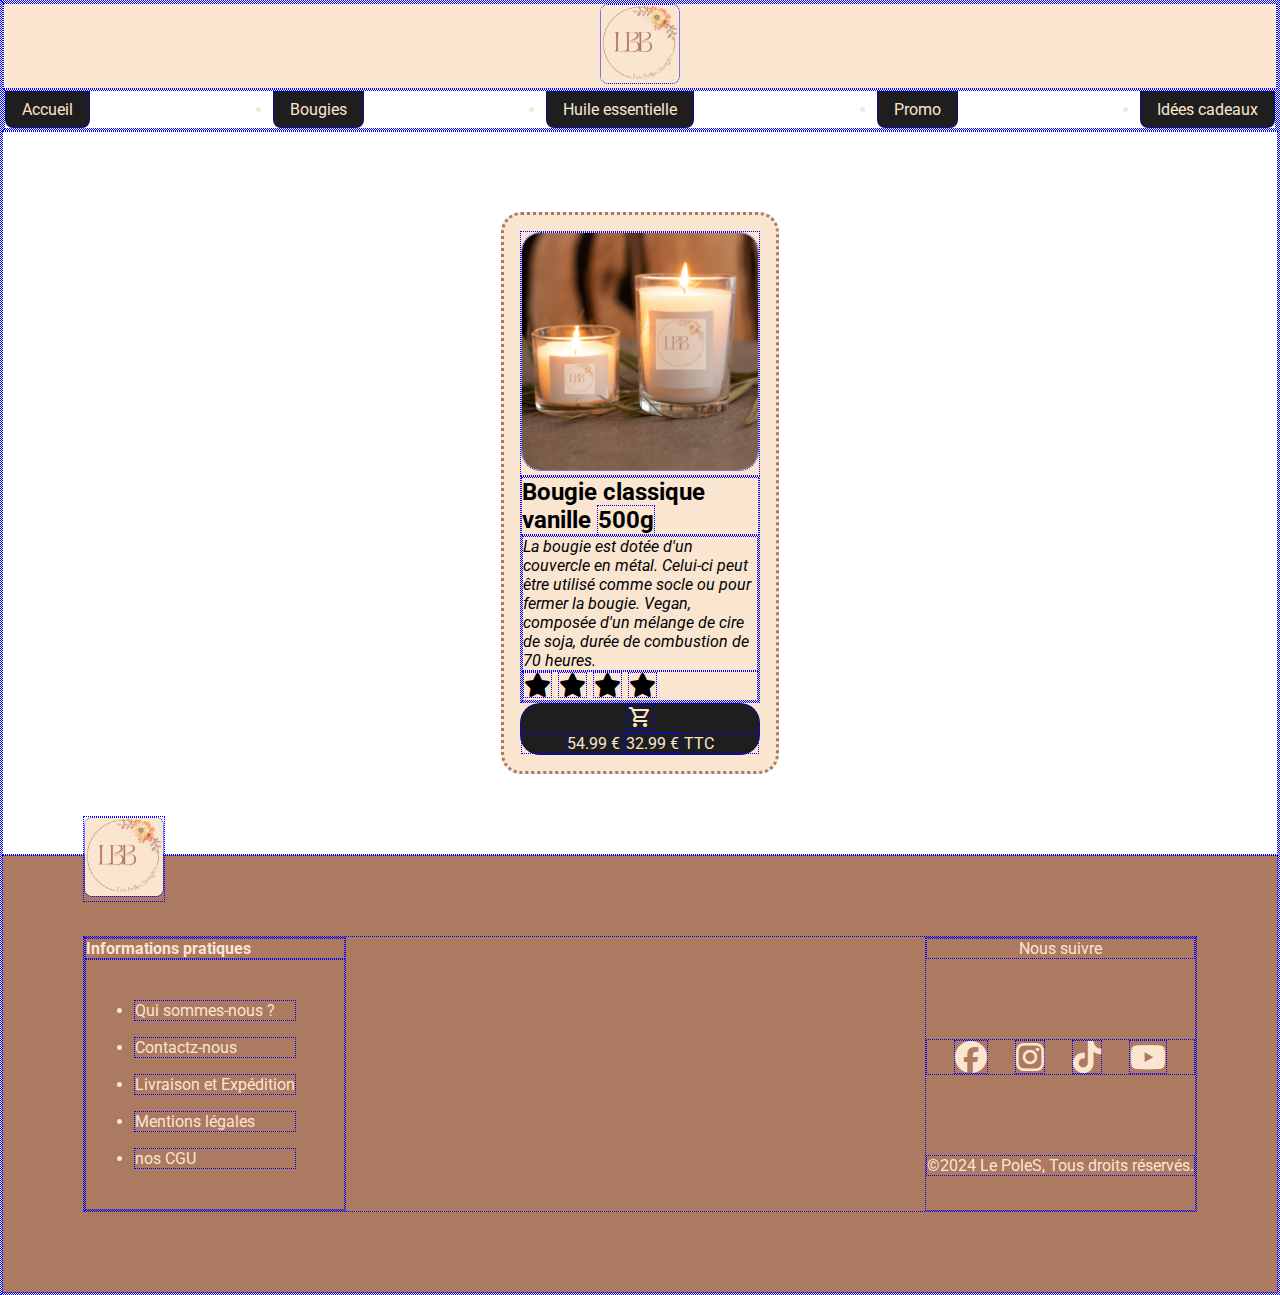
==== eval_index.html @ d2fb9523 "eval en cours" ====
<!DOCTYPE html>
<html lang="en">
<head>
    <meta charset="UTF-8">
    <meta name="viewport" content="width=device-width, initial-scale=1.0">
    <link rel="preconnect" href="https://fonts.googleapis.com">
    <link rel="preconnect" href="https://fonts.gstatic.com" crossorigin>
    <link href="https://fonts.googleapis.com/css2?family=Roboto:ital,wght@0,100..900;1,100..900&display=swap" rel="stylesheet">    
    <link rel="stylesheet" href="https://cdnjs.cloudflare.com/ajax/libs/font-awesome/6.7.2/css/all.min.css">
    <link rel="stylesheet" href="https://fonts.googleapis.com/css2?family=Material+Symbols+Outlined:opsz,wght,FILL,GRAD@24,400,0,0&icon_names=shopping_cart" />
    <link rel="stylesheet" href="/eval.css">
    <title>Document</title>
</head>
<body>
    <header>
        <div class="logo_header">
            <img class="logo" src="/img/logo.png" alt="">
        </div>

        <nav>
            <ul class="nav_header">
                <li>Accueil</li>
                <li>Bougies</li>
                <li>Huile essentielle</li>
                <li>Promo</li>
                <li>Idées cadeaux</li>
            </ul>
        </nav>
    </header>

    <main>
        <section class="card">
            <div class="product_img1">
                <img src="/img/candel_vanilla.png" alt="">
            </div>

            <div class="product_info1">
                <h2>Bougie classique vanille  <span>500g</span><h2>

                <p>La bougie est dotée d'un couvercle en métal. Celui-ci peut être utilisé comme socle ou pour fermer la bougie. Vegan, composée d'un mélange de cire de soja, durée de combustion de 70 heures.</p>

                <div class="product_note1">
                    <i class="fa-solid fa-star"></i>
                    <i class="fa-solid fa-star"></i>
                    <i class="fa-solid fa-star"></i>
                    <i class="fa-solid fa-star"></i>
                </div>
            </div>

            <div class="price1">
                <i class="material-symbols-outlined">
                    shopping_cart
                    </i>
                
                <p>
                    <span class="price_crossed">54.99 €</span>
                    <span class="price_new"> 32.99 €</span> TTC
                </p>
            </div>

        </section>
    </main>

    <footer>
        <div class="logo_footer">
            <img class="logo" src="/img/logo.png" alt="">
        </div>

        <div class="container_footer">
            <section class="container1">
                <h4>Informations pratiques</h4>

                <ul class="nav_footer">
                    <li>Qui sommes-nous ?</li>
                    <li>Contactz-nous</li>
                    <li>Livraison et Expédition</li>
                    <li>Mentions légales</li>
                    <li>nos CGU</li>
                </ul>
            </section>

            <section class="container2">
                <p>Nous suivre</p>
            
                <div class="networks">
                    <i class="fa-brands fa-facebook"></i>
                    <i class="fa-brands fa-instagram"></i>
                    <i class="fa-brands fa-tiktok"></i>
                    <i class="fa-brands fa-youtube"></i>
                </div>
            
                <p>&copy;2024 Le PoleS, Tous droits réservés.</p>
            </section>
        </div>
    </footer>
</body>
</html>

<!-- 
Bougie parfumée menthe
La bougie est dotée d'un couvercle en métal. Celui-ci peut être utilisé comme socle ou pour fermer la bougie. Vegan, composée d'un mélange de cire de soja, durée de combustion de 70 heures.

Huile essentielle Lavande
Incontournable de la trousse d'urgence, cette huile aux propriétés régénérantes et réparatrices s'utilise traditionnellement en cas de petits bobos ou piqûres d'insectes.

Huile essentielle Inule
Connue pour ses propriétés puissantes sur la sphère respiratoire, cette huile essentielle est traditionnellement utilisée pour sa contribution en cas d'inconforts respiratoires. -->
---- eval.css ----
*{
    margin: 0;
    padding: 0;
    box-sizing: border-box;
    border: 1px dotted blue;
    font-family: "Roboto", serif;
    font-optical-sizing: auto;
    font-weight: <weight>;
    font-style: normal;
    font-variation-settings:"wdth" 100;
}

/* -------------------header------------------------ */
header{ 
}
.logo_header{
    background-color: #FAE5D1;
    text-align: center;
}
.logo{
    height: 5em;
    border-radius: 0.5em;
}
.nav_header{
    display: flex;
    justify-content: space-between;
}
.nav_header li{
    background-color: #1E1E1E;
    border-radius: 0 0 0.5em 0.5em;
    color: #FAE5D1;
    padding: 0.5rem 1rem;
}
/* -------------------main------------------------ */
main{
    display: flex;
    justify-content: space-around;
    padding: 5rem;
    width: 100%;
}


.card{
    background-color: #FAE5D1;
    border: 3px dotted #AC7961;
    border-radius: 20px;
    padding: 1rem;
    width: 25%;
    
}
.product_img1 img{
    border-radius: 20px;
    width: 100%;
}
.product_info1 p{
    font-size: medium;
    font-weight: normal;
    font-style: italic;
}
.price1{
    background-color: #1E1E1E;
    color: #FAE5D1;
    border-radius: 20px;
    text-align: center;
}
/* -------------------footer------------------------ */
footer{
    background-color: #AC7961;
    color: #FAE5D1;
    position: relative;
    padding: 5rem;
}
.container_footer{
    display: flex;
    justify-content: space-between;
}
.logo_footer{
    position: absolute; top: -2.5rem;
    position-area: top center;
}
.nav_footer{
    padding: 1.5em 3em;
}
.nav_footer li{
    margin: 1em 0;
}

.container2 p{
    text-align: center;
}
.networks{
    display: flex;
    justify-content: space-evenly;
    margin: 5rem 0 ;
}
.container2 i{
    color: #FAE5D1;
    font-size: 2em;
}



/* Beige : #FAE5D1 
 Marron : #AC7961 
 Gris foncé : #1E1E1E */
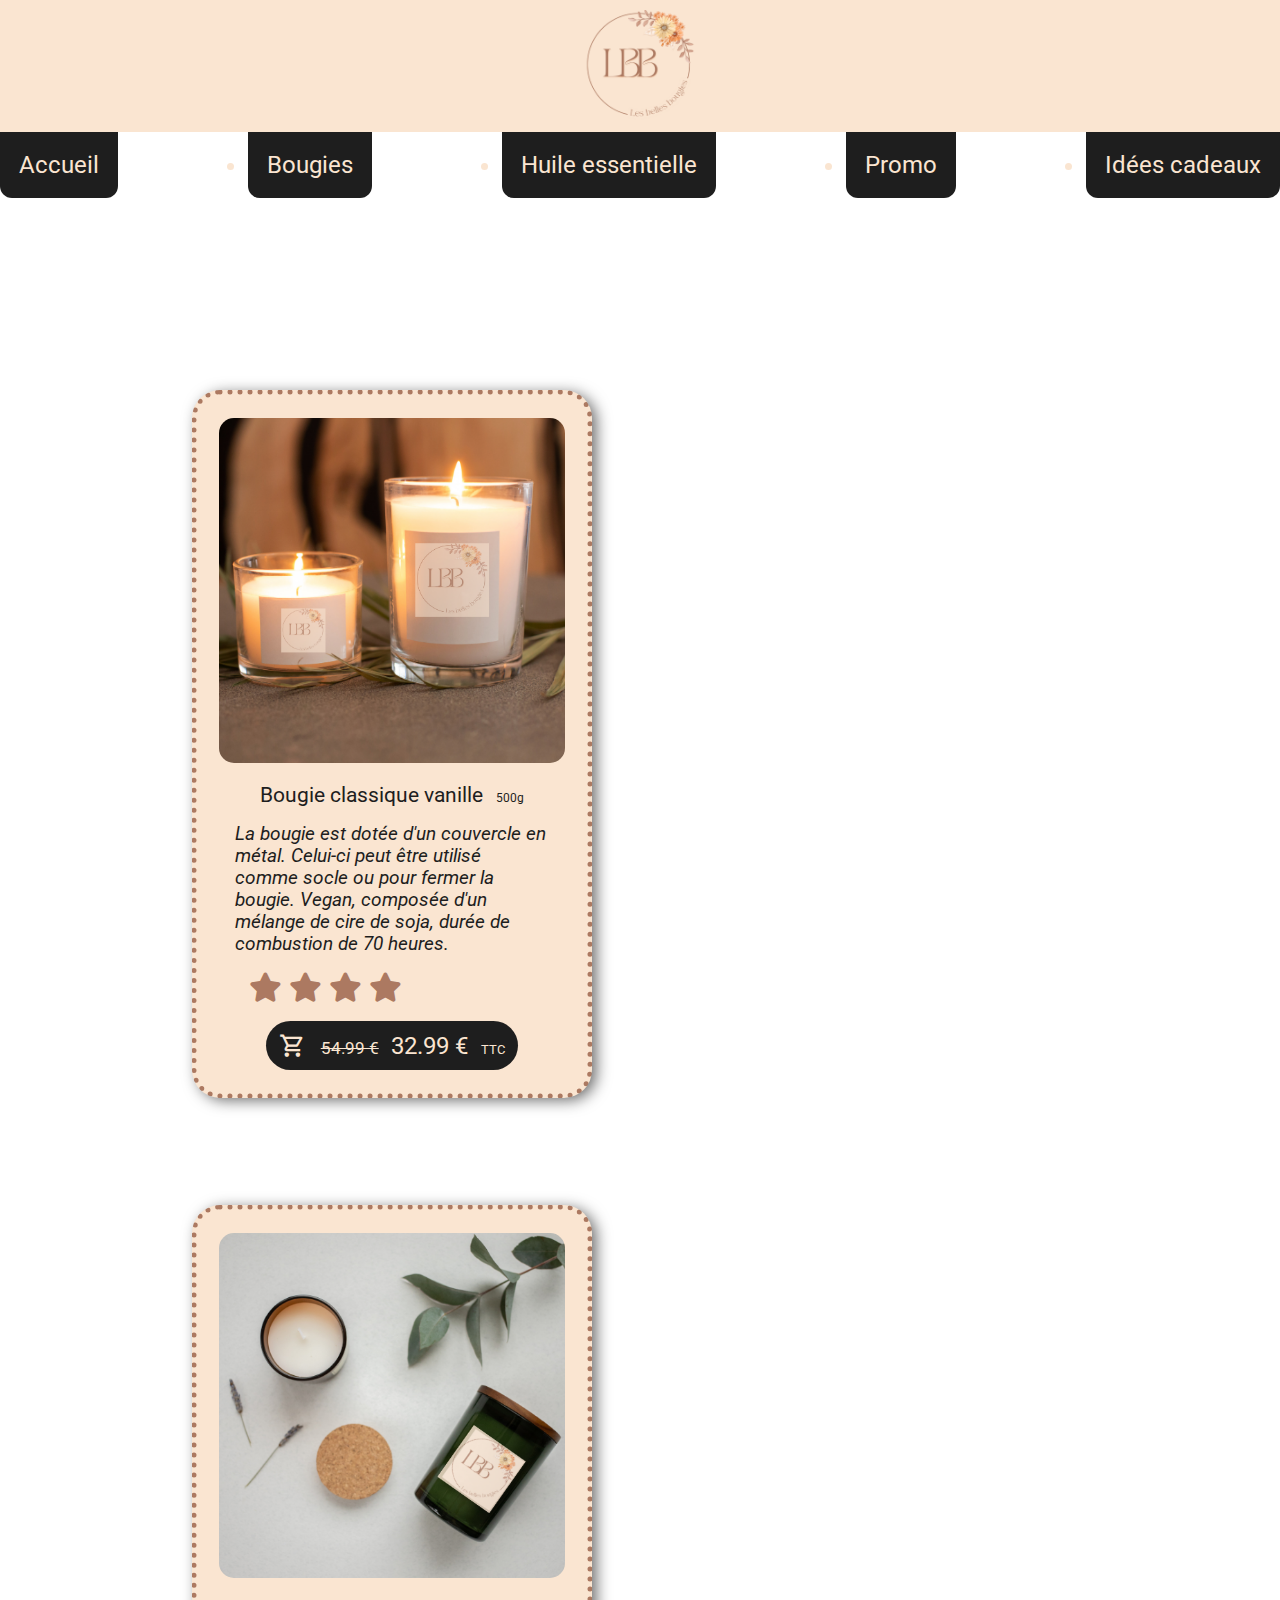
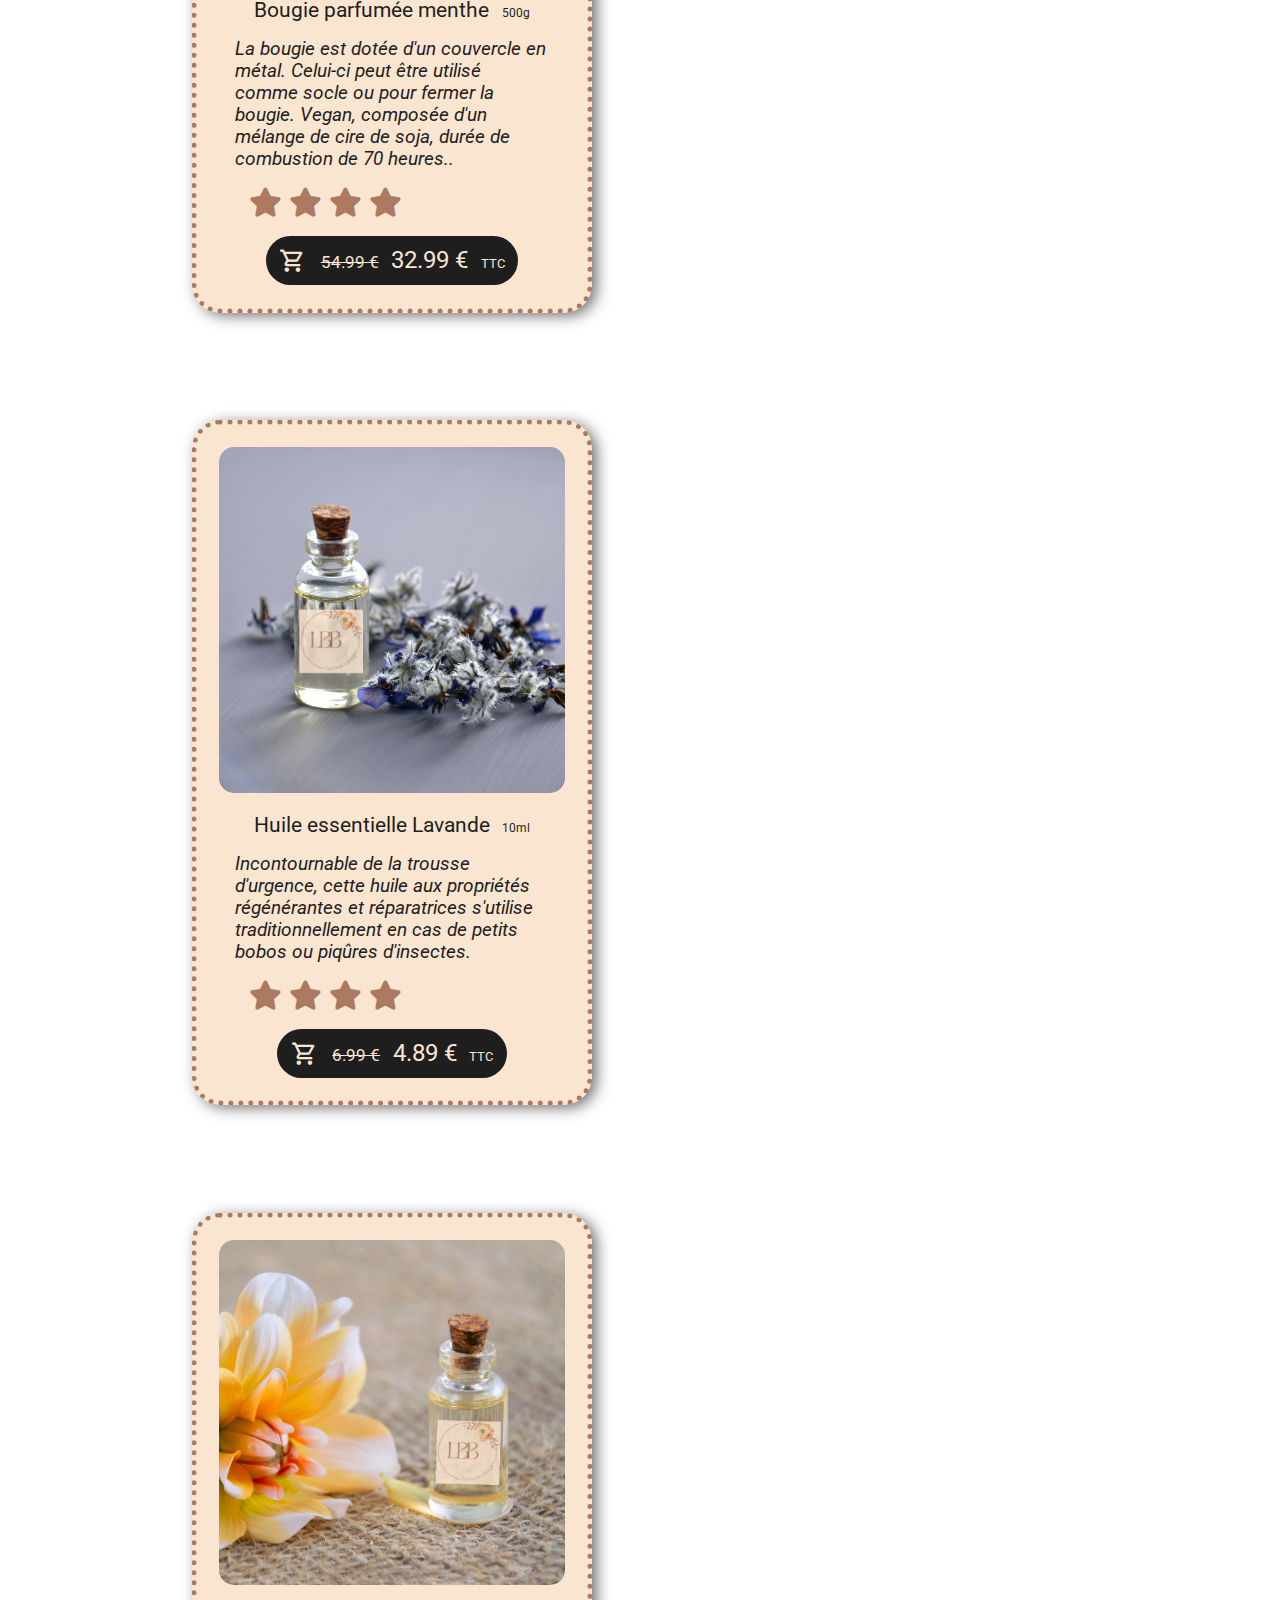
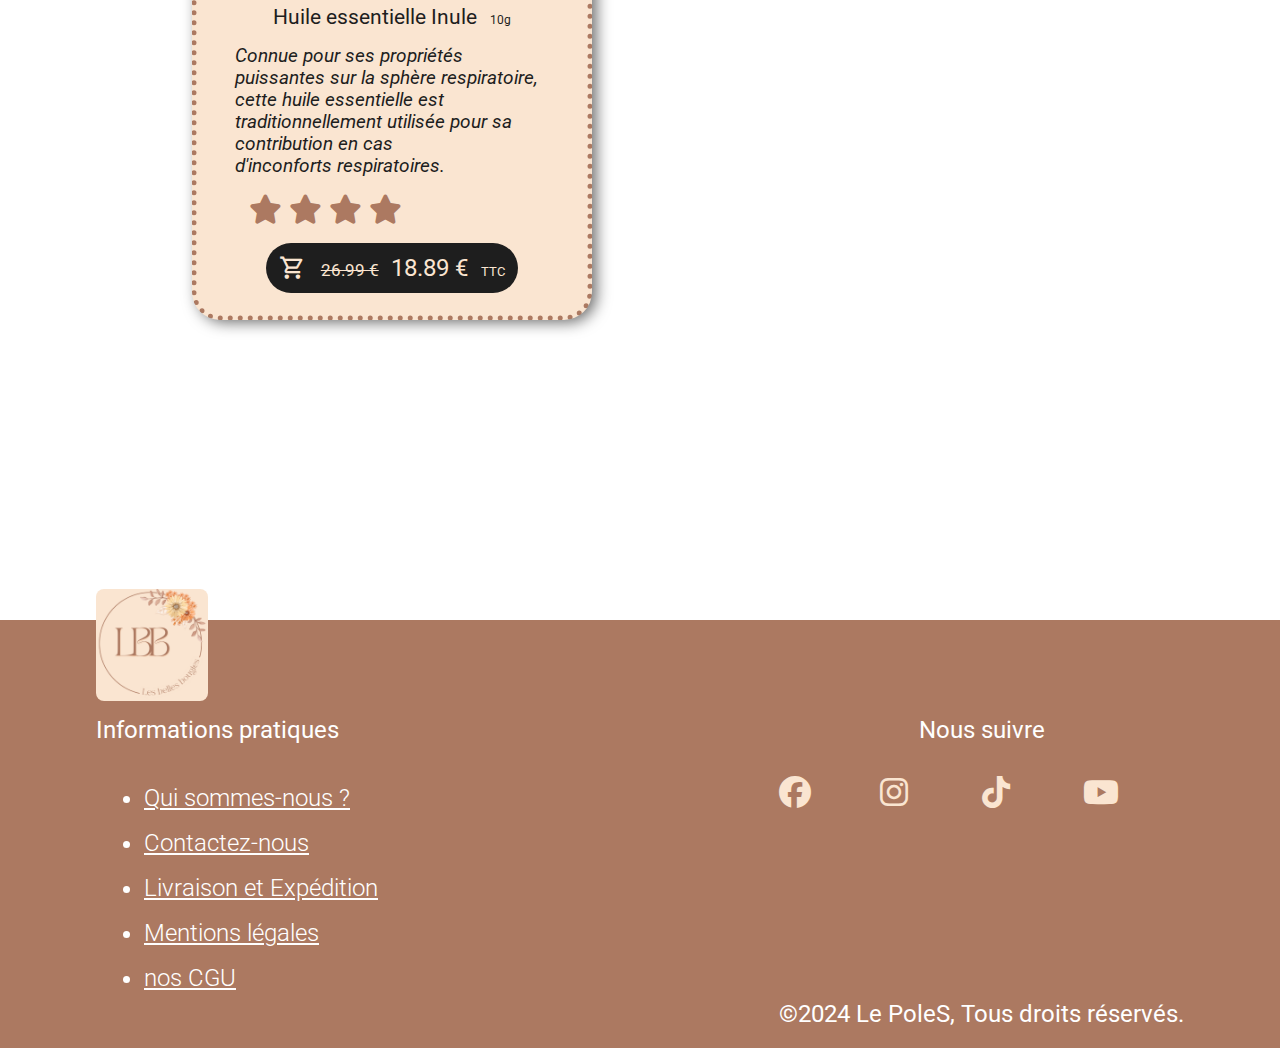
==== commit d33b37f3: "fin eval" ====
--- a/eval_index.html
+++ b/eval_index.html
@@ -1,16 +1,20 @@
 <!DOCTYPE html>
 <html lang="en">
+
 <head>
     <meta charset="UTF-8">
     <meta name="viewport" content="width=device-width, initial-scale=1.0">
     <link rel="preconnect" href="https://fonts.googleapis.com">
     <link rel="preconnect" href="https://fonts.gstatic.com" crossorigin>
-    <link href="https://fonts.googleapis.com/css2?family=Roboto:ital,wght@0,100..900;1,100..900&display=swap" rel="stylesheet">    
+    <link href="https://fonts.googleapis.com/css2?family=Roboto:ital,wght@0,100..900;1,100..900&display=swap"
+        rel="stylesheet">
     <link rel="stylesheet" href="https://cdnjs.cloudflare.com/ajax/libs/font-awesome/6.7.2/css/all.min.css">
-    <link rel="stylesheet" href="https://fonts.googleapis.com/css2?family=Material+Symbols+Outlined:opsz,wght,FILL,GRAD@24,400,0,0&icon_names=shopping_cart" />
+    <link rel="stylesheet"
+        href="https://fonts.googleapis.com/css2?family=Material+Symbols+Outlined:opsz,wght,FILL,GRAD@24,400,0,0&icon_names=shopping_cart" />
     <link rel="stylesheet" href="/eval.css">
     <title>Document</title>
 </head>
+
 <body>
     <header>
         <div class="logo_header">
@@ -29,36 +33,134 @@
     </header>
 
     <main>
-        <section class="card">
-            <div class="product_img1">
-                <img src="/img/candel_vanilla.png" alt="">
-            </div>
-
-            <div class="product_info1">
-                <h2>Bougie classique vanille  <span>500g</span><h2>
-
-                <p>La bougie est dotée d'un couvercle en métal. Celui-ci peut être utilisé comme socle ou pour fermer la bougie. Vegan, composée d'un mélange de cire de soja, durée de combustion de 70 heures.</p>
-
-                <div class="product_note1">
-                    <i class="fa-solid fa-star"></i>
-                    <i class="fa-solid fa-star"></i>
-                    <i class="fa-solid fa-star"></i>
-                    <i class="fa-solid fa-star"></i>
-                </div>
-            </div>
-
-            <div class="price1">
-                <i class="material-symbols-outlined">
-                    shopping_cart
+            <!-----------------card 1------------------------->
+            <section class="card">
+                <div class="product_img1">
+                    <img src="/img/candel_vanilla.png" alt="">
+                </div>
+
+                <div>
+                    <h2>Bougie classique vanille<span>500g</span>
+                        <h2>
+
+                            <p class="product_p1">La bougie est dotée d'un couvercle en métal. Celui-ci peut être
+                                utilisé comme socle ou pour fermer la bougie. Vegan, composée d'un mélange de cire de
+                                soja, durée de combustion de 70 heures.</p>
+
+                            <div class="product_note1">
+                                <i class="fa-solid fa-star"></i>
+                                <i class="fa-solid fa-star"></i>
+                                <i class="fa-solid fa-star"></i>
+                                <i class="fa-solid fa-star"></i>
+                            </div>
+                </div>
+
+                <div class="price1">
+                    <i class="material-symbols-outlined">
+                        shopping_cart
                     </i>
-                
-                <p>
-                    <span class="price_crossed">54.99 €</span>
-                    <span class="price_new"> 32.99 €</span> TTC
-                </p>
-            </div>
-
-        </section>
+
+                    <p class="p_price">
+                        <span class="price_crossed">54.99 €</span>
+                        <span class="price_new"> 32.99 €</span> TTC
+                    </p>
+                </div>
+            </section>
+            <!-----------------card 2------------------------->
+            <section class="card">
+                <div class="product_img1">
+                    <img src="/img/candel_mint.png" alt="">
+                </div>
+
+                <div>
+                    <h2>Bougie parfumée menthe<span>500g</span>
+                        <h2>
+
+                            <p class="product_p1">La bougie est dotée d'un couvercle en métal. Celui-ci peut être
+                                utilisé comme socle ou pour fermer la bougie. Vegan, composée d'un mélange de cire de
+                                soja, durée de combustion de 70 heures..</p>
+
+                            <div class="product_note1">
+                                <i class="fa-solid fa-star"></i>
+                                <i class="fa-solid fa-star"></i>
+                                <i class="fa-solid fa-star"></i>
+                                <i class="fa-solid fa-star"></i>
+                            </div>
+                </div>
+
+                <div class="price1">
+                    <i class="material-symbols-outlined">
+                        shopping_cart
+                    </i>
+
+                    <p class="p_price">
+                        <span class="price_crossed">54.99 €</span>
+                        <span class="price_new"> 32.99 €</span> TTC
+                    </p>
+                </div>
+            </section>
+        <!-----------------card 3------------------------->
+            <section class="card">
+                <div class="product_img1">
+                    <img src="/img/he_lavender.png" alt="">
+                </div>
+
+                <div>
+                    <h2>Huile essentielle Lavande<span>10ml</span>
+                        <h2>
+
+                            <p class="product_p1">Incontournable de la trousse d'urgence, cette huile aux propriétés
+                                régénérantes et réparatrices s'utilise traditionnellement en cas de petits bobos ou
+                                piqûres d'insectes.</p>
+
+                            <div class="product_note1">
+                                <i class="fa-solid fa-star"></i>
+                                <i class="fa-solid fa-star"></i>
+                                <i class="fa-solid fa-star"></i>
+                                <i class="fa-solid fa-star"></i>
+                            </div>
+                </div>
+
+                <div class="price1">
+                    <i class="material-symbols-outlined">shopping_cart</i>
+
+                    <p class="p_price">
+                        <span class="price_crossed">6.99 €</span>
+                        <span class="price_new"> 4.89 €</span> TTC
+                    </p>
+                </div>
+            </section>
+            <!-----------------card 4------------------------->
+            <section class="card">
+                <div class="product_img1">
+                    <img src="/img/he_inule.png" alt="">
+                </div>
+
+                <div>
+                    <h2>Huile essentielle Inule<span>10g</span>
+                        <h2>
+
+                            <p class="product_p1">Connue pour ses propriétés puissantes sur la sphère respiratoire,
+                                cette huile essentielle est traditionnellement utilisée pour sa contribution en cas
+                                d'inconforts respiratoires.</p>
+
+                            <div class="product_note1">
+                                <i class="fa-solid fa-star"></i>
+                                <i class="fa-solid fa-star"></i>
+                                <i class="fa-solid fa-star"></i>
+                                <i class="fa-solid fa-star"></i>
+                            </div>
+                </div>
+
+                <div class="price1">
+                    <i class="material-symbols-outlined">shopping_cart</i>
+
+                    <p class="p_price">
+                        <span class="price_crossed">26.99 €</span>
+                        <span class="price_new"> 18.89 €</span> TTC
+                    </p>
+                </div>
+            </section>
     </main>
 
     <footer>
@@ -72,7 +174,7 @@
 
                 <ul class="nav_footer">
                     <li>Qui sommes-nous ?</li>
-                    <li>Contactz-nous</li>
+                    <li>Contactez-nous</li>
                     <li>Livraison et Expédition</li>
                     <li>Mentions légales</li>
                     <li>nos CGU</li>
@@ -81,27 +183,18 @@
 
             <section class="container2">
                 <p>Nous suivre</p>
-            
+
                 <div class="networks">
                     <i class="fa-brands fa-facebook"></i>
                     <i class="fa-brands fa-instagram"></i>
                     <i class="fa-brands fa-tiktok"></i>
                     <i class="fa-brands fa-youtube"></i>
                 </div>
-            
+
                 <p>&copy;2024 Le PoleS, Tous droits réservés.</p>
             </section>
         </div>
     </footer>
 </body>
-</html>
-
-<!-- 
-Bougie parfumée menthe
-La bougie est dotée d'un couvercle en métal. Celui-ci peut être utilisé comme socle ou pour fermer la bougie. Vegan, composée d'un mélange de cire de soja, durée de combustion de 70 heures.
-
-Huile essentielle Lavande
-Incontournable de la trousse d'urgence, cette huile aux propriétés régénérantes et réparatrices s'utilise traditionnellement en cas de petits bobos ou piqûres d'insectes.
-
-Huile essentielle Inule
-Connue pour ses propriétés puissantes sur la sphère respiratoire, cette huile essentielle est traditionnellement utilisée pour sa contribution en cas d'inconforts respiratoires. -->+
+</html>--- a/eval.css
+++ b/eval.css
@@ -2,24 +2,26 @@
     margin: 0;
     padding: 0;
     box-sizing: border-box;
-    border: 1px dotted blue;
+    /* border: 1px dotted blue; */
     font-family: "Roboto", serif;
     font-optical-sizing: auto;
-    font-weight: <weight>;
     font-style: normal;
     font-variation-settings:"wdth" 100;
 }
 
 /* -------------------header------------------------ */
-header{ 
-}
+body{
+    width: 100%;
+}
+
 .logo_header{
     background-color: #FAE5D1;
     text-align: center;
 }
 .logo{
-    height: 5em;
+    height: 7em;
     border-radius: 0.5em;
+    margin: 0.6em auto 0.4em auto;
 }
 .nav_header{
     display: flex;
@@ -29,46 +31,97 @@
     background-color: #1E1E1E;
     border-radius: 0 0 0.5em 0.5em;
     color: #FAE5D1;
-    padding: 0.5rem 1rem;
+    padding: 1.2rem ;
+    font-size: 1.5em;
+    font-weight: 400;
 }
 /* -------------------main------------------------ */
 main{
     display: flex;
-    justify-content: space-around;
-    padding: 5rem;
+    justify-content: space-between; 
+    flex-wrap: wrap; 
+    padding: 15%;
     width: 100%;
-}
-
+    gap: 13%;
+}
 
 .card{
     background-color: #FAE5D1;
-    border: 3px dotted #AC7961;
-    border-radius: 20px;
-    padding: 1rem;
+    border: 5px dotted #AC7961;
+    border-radius: 28px;
+    padding: 1.4rem;
     width: 25%;
-    
-}
+    min-width: 400px;
+    display: flex;
+    flex-direction: column;
+    align-items: center;
+    gap: 1rem;
+    color: #1E1E1E;
+    margin-bottom: 12%;
+    box-shadow: 5px 3px 15px -1px #0000009a;
+}
+
+h2{
+    font-weight: normal;
+    font-size: 1.3em;
+    text-align: center;
+}
+h2 span{
+    font-weight: normal;
+    font-size: 0.6em;
+    margin-left: 1em;
+}
+
 .product_img1 img{
-    border-radius: 20px;
+    border-radius: 15px;
     width: 100%;
 }
-.product_info1 p{
-    font-size: medium;
+
+.product_p1{
+    font-size: 0.9em;
     font-weight: normal;
     font-style: italic;
-}
+    margin: 1rem;
+    text-align: start;
+}
+
+.product_note1{
+    text-align: start;
+    color: #AC7961;
+    font-size: 1.4em;
+    padding-left: 01em;
+}
+
 .price1{
     background-color: #1E1E1E;
     color: #FAE5D1;
-    border-radius: 20px;
-    text-align: center;
-}
+    border-radius: 5em;
+    display: flex;
+    justify-content: center;
+    align-items: end;
+    gap: 1.1em;
+    padding: 0.8em 1em;
+    font-size: smaller;
+}
+.price1 i{
+    font-size: 2em;
+}
+
+.price_crossed{
+    text-decoration:line-through;
+    font-size:1.3em;
+}
+.price_new{
+    font-size: 1.8em;
+    margin: 0.4em;
+}
+
 /* -------------------footer------------------------ */
 footer{
     background-color: #AC7961;
-    color: #FAE5D1;
+    color: white;
     position: relative;
-    padding: 5rem;
+    padding: 6rem 6rem 1rem 6rem;
 }
 .container_footer{
     display: flex;
@@ -78,28 +131,99 @@
     position: absolute; top: -2.5rem;
     position-area: top center;
 }
+h4{
+    font-size: 1.5em;
+    font-weight:normal;
+}
 .nav_footer{
     padding: 1.5em 3em;
 }
 .nav_footer li{
-    margin: 1em 0;
+    margin: 0.7em 0;
+    font-size: 1.5em;
+    font-weight: 300;
+    text-decoration: underline;
 }
 
 .container2 p{
     text-align: center;
+    font-size: 1.5em;
 }
 .networks{
     display: flex;
     justify-content: space-evenly;
-    margin: 5rem 0 ;
+    margin: 2rem 0 ;
+}
+.networks i{
+    color: white;
+    width: 90%;
+    margin-bottom: 10rem;
 }
 .container2 i{
     color: #FAE5D1;
     font-size: 2em;
 }
 
-
-
-/* Beige : #FAE5D1 
- Marron : #AC7961 
- Gris foncé : #1E1E1E */+@media screen and (max-width: 400px) {
+    .nav_header{
+        flex-direction: column;
+    }
+    
+    .nav_header li{
+        border-radius: 0;
+        text-align: center;
+    }
+
+    main{
+        flex-direction: column; 
+        align-items: center;
+        padding: 8rem 0 0 0 ;
+    }
+
+    .card{
+        width: 93%;
+        min-width: 300px;       
+        gap: 1rem;
+        margin-bottom: 30%;
+    }
+    footer{
+        background-color: #AC7961;
+        color: white;
+        position: relative;
+        padding: 5%;
+        margin-top: 15%;
+    }
+    .container_footer{
+        margin: 30% 0 0 0;
+        flex-direction: column;
+    }
+    .logo_footer{
+        position: absolute; top: -2.5rem;
+        position-area: top center;
+    }
+    .nav_footer{
+        padding: 1.5em 2em auto 2.5em;
+    }
+    h4{
+        text-align: center;
+    } 
+    .nav_footer li{
+        margin: 0.7em 0 auto 0;
+        font-size: 1.4em;
+        font-weight: 300;
+        text-decoration: underline;
+    }
+    .container1{
+        margin-bottom: 5rem;
+    }
+    .logo_footer{
+        position: absolute; top: -4rem;
+    }
+    .networks{
+        text-align: center;
+    }
+    .container2 p{
+        font-size: 1.2em;
+    }
+}
+
